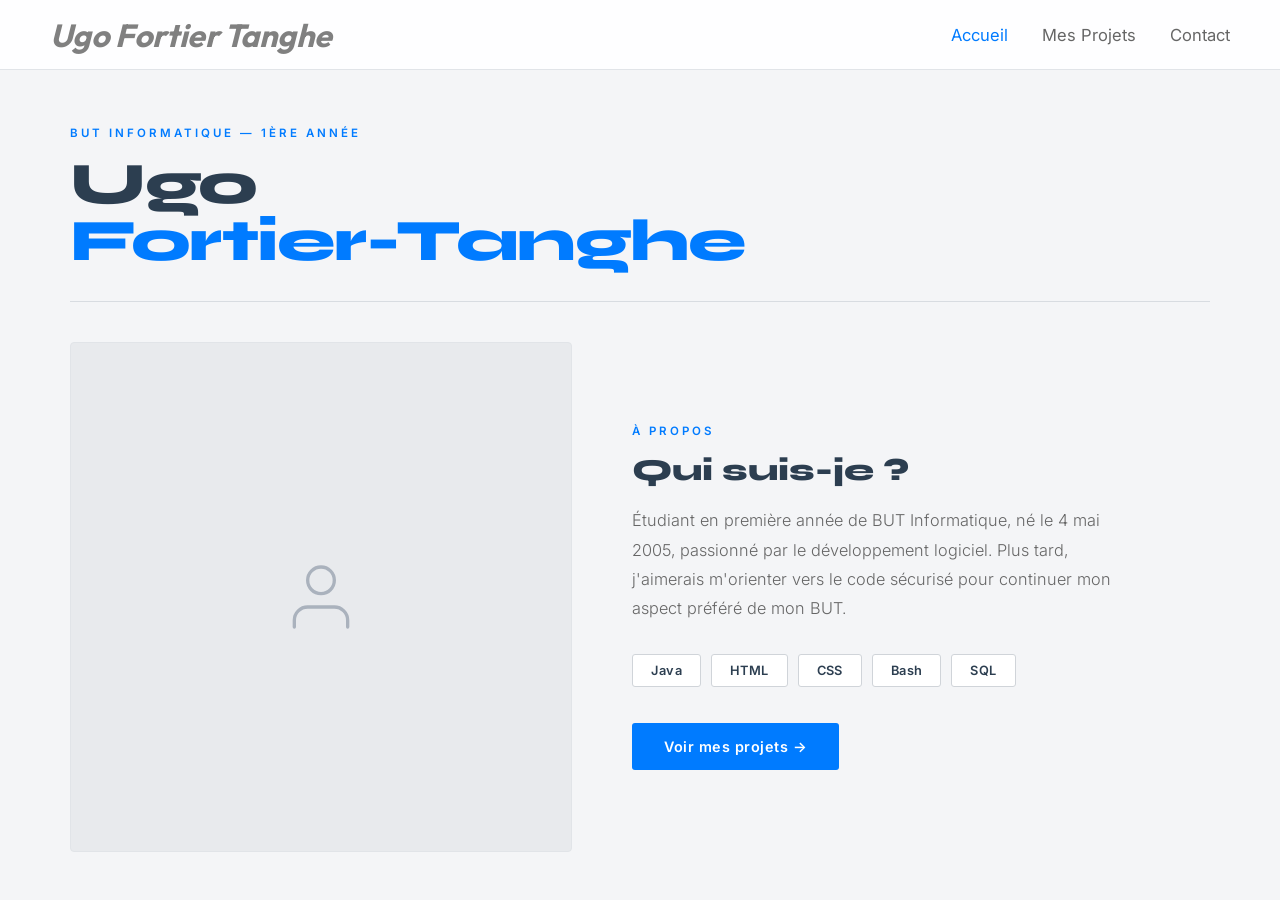
==== Portfolio/accueil.html @ 7737028e "Initial commit : Portfolio" ====
<!DOCTYPE html>
<html lang="fr">
<head>
    <meta charset="UTF-8">
    <meta name="viewport" content="width=device-width, initial-scale=1.0">
    <title>Portfolio — Ugo Fortier-Tanghe</title>
    <link rel="preconnect" href="https://fonts.googleapis.com">
    <link rel="preconnect" href="https://fonts.gstatic.com" crossorigin>
    <link href="https://fonts.googleapis.com/css2?family=Inter:wght@300;400;600;700&family=Outfit:wght@300;400;500;600&family=Syne:wght@700;800&display=swap" rel="stylesheet">
    <link rel="stylesheet" href="global.css">
    <link rel="stylesheet" href="accueil.css">
</head>
<body>

    <header>
        <a href="accueil.html" class="nom">Ugo Fortier Tanghe</a>
        <nav>
            <a href="accueil.html" class="lien-actif">Accueil</a>
            <a href="projets.html">Mes Projets</a>
            <a href="contact.html">Contact</a>
        </nav>
    </header>

    <main>
        <section class="hero">

            <div class="hero-top">
                <span class="overline">BUT Informatique — 1ère Année</span>
            </div>

            <h1 class="hero-titre">Ugo<br><span class="nom-accent">Fortier-Tanghe</span></h1>

            <div class="hero-rule"></div>

            <div class="hero-grid">
                <div class="hero-image">
                    <svg xmlns="http://www.w3.org/2000/svg" viewBox="0 0 24 24" fill="none" stroke="#aab2bd" stroke-width="1" stroke-linecap="round" stroke-linejoin="round" style="width: 80px; height: 80px;">
                        <path d="M20 21v-2a4 4 0 0 0-4-4H8a4 4 0 0 0-4 4v2"></path>
                        <circle cx="12" cy="7" r="4"></circle>
                    </svg>
                </div>

                <div class="hero-content">
                    <span class="overline">À propos</span>
                    <h2>Qui suis-je&nbsp;?</h2>
                    <p>Étudiant en première année de BUT Informatique, né le 4 mai 2005, passionné par le développement logiciel. Plus tard, j'aimerais m'orienter vers le code sécurisé pour continuer mon aspect préféré de mon BUT.</p>
                    <div class="tech-tags">
                        <span>Java</span>
                        <span>HTML</span>
                        <span>CSS</span>
                        <span>Bash</span>
                        <span>SQL</span>
                    </div>
                    <a href="projets.html" class="btn-cta">Voir mes projets →</a>
                </div>
            </div>

        </section>
    </main>

</body>
</html>
---- Portfolio/global.css ----
@import url('https://fonts.googleapis.com/css2?family=Outfit:wght@300;400;500;600&display=swap');

* {
    margin: 0;
}

header {
    position: fixed;
    top: 0;
    left: 0;
    width: 100%;
    background: rgba(255, 255, 255, 0.9);
    border-bottom: 1px solid #e1e4e8;
    display: flex;
    align-items: center;
    justify-content: space-between;
    padding: 0 50px;
    height: 70px;
    box-sizing: border-box;
    z-index: 10000;
}

nav a {
    text-decoration: none;
    color: #666666;
    margin-left: 30px;
    font-size: 1.3vw;
}

nav a:hover, nav a.lien-actif {
    color: #007BFF; 
}

.nom {
    font-size: 32px;
    color: grey;
    font-style: italic;
    text-decoration: none;
    font-weight: bold;
    font-family: 'Outfit', sans-serif;
}
---- Portfolio/accueil.css ----
body {
    font-family: 'Inter', sans-serif;
    background: #f4f5f7;
    color: #333333;
}

* { box-sizing: border-box; }

/* ── Layout principal ── */
main {
    margin-top: 70px;
    min-height: calc(100vh - 70px);
    display: flex;
}

/* ── Hero éditorial ── */
.hero {
    flex: 1;
    display: flex;
    flex-direction: column;
    padding: 56px 70px 48px;
}

.hero-top {
    display: flex;
    align-items: center;
    justify-content: space-between;
}

.overline {
    font-size: 0.72rem;
    font-weight: 600;
    letter-spacing: 3px;
    text-transform: uppercase;
    color: #007BFF;
    display: block;
}

.hero-index {
    font-family: 'Syne', sans-serif;
    font-size: 0.8rem;
    letter-spacing: 2px;
    font-weight: 700;
    color: #aab2bd;
}

.hero-titre {
    font-family: 'Syne', sans-serif;
    font-weight: 800;
    font-size: clamp(2.6rem, 4.6vw, 4.4rem);
    line-height: 0.96;
    letter-spacing: -1.5px;
    color: #2c3e50;
    margin: 16px 0 0;
}

.hero-titre .nom-accent { color: #007BFF; }

.hero-rule {
    height: 1px;
    background: #d8dce1;
    margin: 32px 0 40px;
}

/* ── Grille image + texte ── */
.hero-grid {
    display: grid;
    grid-template-columns: 1fr 1.15fr;
    gap: 60px;
    flex: 1;
    min-height: 0;
}

.hero-image {
    border: 1px solid #e1e4e8;
    border-radius: 4px;
    overflow: hidden;
    background: #e8eaed;
    min-height: 380px;
    display: flex;
    align-items: center;
    justify-content: center;
}

.hero-image img {
    width: 100%;
    height: 100%;
    object-fit: cover;
}

.hero-content {
    display: flex;
    flex-direction: column;
    justify-content: center;
    max-width: 500px;
}

.hero-content h2 {
    font-family: 'Syne', sans-serif;
    font-weight: 800;
    font-size: 1.9rem;
    color: #2c3e50;
    margin: 14px 0 18px;
}

.hero-content p {
    font-size: 1.02rem;
    font-weight: 300;
    line-height: 1.8;
    color: #666;
    margin: 0 0 30px;
}

/* ── Tech tags ── */
.tech-tags {
    display: flex;
    flex-wrap: wrap;
    gap: 10px;
    margin-bottom: 36px;
}

.tech-tags span {
    font-size: 0.8rem;
    font-weight: 600;
    padding: 8px 18px;
    border: 1.5px solid #d0d4d9;
    border-radius: 3px;
    color: #2c3e50;
    background: #fff;
    letter-spacing: 0.4px;
    transition: border-color 0.2s, color 0.2s;
}

.tech-tags span:hover {
    border-color: #007BFF;
    color: #007BFF;
}

/* ── CTA ── */
.btn-cta {
    display: inline-flex;
    align-items: center;
    gap: 8px;
    background: #007BFF;
    color: #fff;
    padding: 15px 32px;
    font-size: 0.9rem;
    font-weight: 600;
    letter-spacing: 0.5px;
    text-decoration: none;
    border-radius: 3px;
    align-self: flex-start;
    transition: background 0.2s, transform 0.2s;
}

.btn-cta:hover {
    background: #0056b3;
    transform: translateY(-1px);
}

/* ── Responsive ── */
@media (max-width: 900px) {
    .hero { padding: 44px 32px; }
    .hero-grid {
        grid-template-columns: 1fr;
        gap: 36px;
    }
    .hero-image { min-height: 300px; }
    .hero-content { max-width: none; }
    .hero-titre { font-size: clamp(2.2rem, 9vw, 3.4rem); }
}
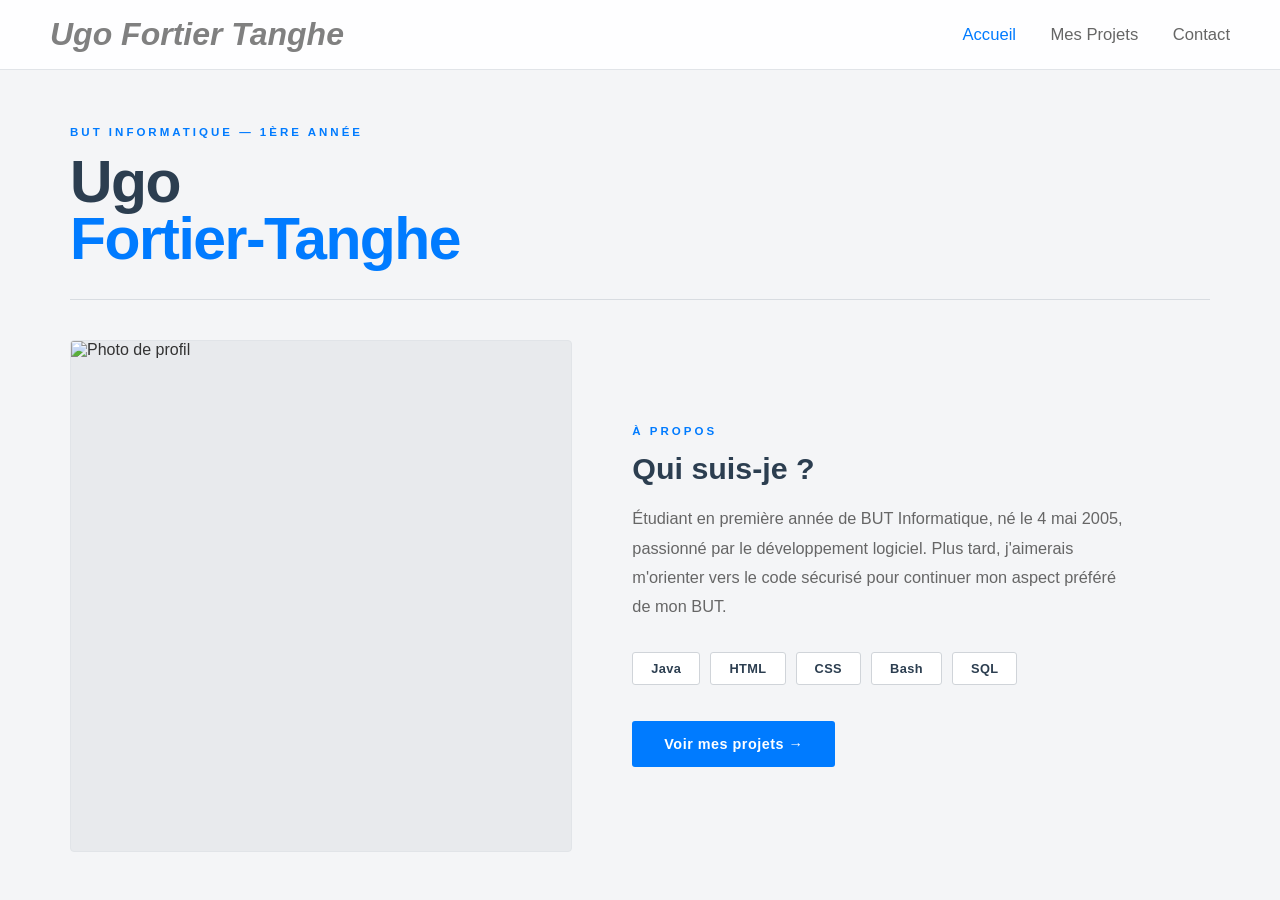
==== commit 3a5177b5: "Mise à jour du portfolio et des pages de projets" ====
--- a/Portfolio/accueil.html
+++ b/Portfolio/accueil.html
@@ -1,19 +1,18 @@
 <!DOCTYPE html>
 <html lang="fr">
+
 <head>
     <meta charset="UTF-8">
     <meta name="viewport" content="width=device-width, initial-scale=1.0">
     <title>Portfolio — Ugo Fortier-Tanghe</title>
-    <link rel="preconnect" href="https://fonts.googleapis.com">
-    <link rel="preconnect" href="https://fonts.gstatic.com" crossorigin>
-    <link href="https://fonts.googleapis.com/css2?family=Inter:wght@300;400;600;700&family=Outfit:wght@300;400;500;600&family=Syne:wght@700;800&display=swap" rel="stylesheet">
     <link rel="stylesheet" href="global.css">
     <link rel="stylesheet" href="accueil.css">
 </head>
+
 <body>
 
-    <header>
-        <a href="accueil.html" class="nom">Ugo Fortier Tanghe</a>
+    <header class="navigation">
+        <a href="accueil.html" class="Mon-Nom">Ugo Fortier Tanghe</a>
         <nav>
             <a href="accueil.html" class="lien-actif">Accueil</a>
             <a href="projets.html">Mes Projets</a>
@@ -22,36 +21,35 @@
     </header>
 
     <main>
-        <section class="hero">
+        <section class="haut-de-page">
 
-            <div class="hero-top">
-                <span class="overline">BUT Informatique — 1ère Année</span>
+            <div class="infos-but">
+                <span class="but">BUT Informatique — 1ère Année</span>
             </div>
 
-            <h1 class="hero-titre">Ugo<br><span class="nom-accent">Fortier-Tanghe</span></h1>
+            <h1 class="titre-haut-de-page">Ugo<br><span class="Nom">Fortier-Tanghe</span></h1>
 
-            <div class="hero-rule"></div>
+            <div class="ligne-cahier"></div>
 
-            <div class="hero-grid">
-                <div class="hero-image">
-                    <svg xmlns="http://www.w3.org/2000/svg" viewBox="0 0 24 24" fill="none" stroke="#aab2bd" stroke-width="1" stroke-linecap="round" stroke-linejoin="round" style="width: 80px; height: 80px;">
-                        <path d="M20 21v-2a4 4 0 0 0-4-4H8a4 4 0 0 0-4 4v2"></path>
-                        <circle cx="12" cy="7" r="4"></circle>
-                    </svg>
+            <div class="a-propos-de-moi">
+                <div class="Mon-Image">
+                    <img src="images/pdp.jpg" alt="Photo de profil">
                 </div>
 
-                <div class="hero-content">
-                    <span class="overline">À propos</span>
-                    <h2>Qui suis-je&nbsp;?</h2>
-                    <p>Étudiant en première année de BUT Informatique, né le 4 mai 2005, passionné par le développement logiciel. Plus tard, j'aimerais m'orienter vers le code sécurisé pour continuer mon aspect préféré de mon BUT.</p>
-                    <div class="tech-tags">
+                <div class="mes-infos">
+                    <span class="but">À propos</span>
+                    <h2>Qui suis-je ?</h2>
+                    <p>Étudiant en première année de BUT Informatique, né le 4 mai 2005, passionné par le développement
+                        logiciel. Plus tard, j'aimerais m'orienter vers le code sécurisé pour continuer mon aspect
+                        préféré de mon BUT.</p>
+                    <div class="mes-matieres">
                         <span>Java</span>
                         <span>HTML</span>
                         <span>CSS</span>
                         <span>Bash</span>
                         <span>SQL</span>
                     </div>
-                    <a href="projets.html" class="btn-cta">Voir mes projets →</a>
+                    <a href="projets.html" class="Mes-Projets">Voir mes projets →</a>
                 </div>
             </div>
 
@@ -59,4 +57,5 @@
     </main>
 
 </body>
-</html>
+
+</html>
--- a/Portfolio/global.css
+++ b/Portfolio/global.css
@@ -1,10 +1,12 @@
-@import url('https://fonts.googleapis.com/css2?family=Outfit:wght@300;400;500;600&display=swap');
-
 * {
     margin: 0;
 }
 
-header {
+body {
+    font-family: 'Outfit', sans-serif;
+}
+
+.navigation {
     position: fixed;
     top: 0;
     left: 0;
@@ -20,18 +22,19 @@
     z-index: 10000;
 }
 
-nav a {
+.navigation nav a {
     text-decoration: none;
     color: #666666;
     margin-left: 30px;
     font-size: 1.3vw;
+    font-family: 'Outfit', sans-serif;
 }
 
-nav a:hover, nav a.lien-actif {
+.navigation nav a:hover, .navigation nav a.lien-actif {
     color: #007BFF; 
 }
 
-.nom {
+.Mon-Nom {
     font-size: 32px;
     color: grey;
     font-style: italic;
--- a/Portfolio/accueil.css
+++ b/Portfolio/accueil.css
@@ -6,28 +6,26 @@
 
 * { box-sizing: border-box; }
 
-/* ── Layout principal ── */
 main {
     margin-top: 70px;
     min-height: calc(100vh - 70px);
     display: flex;
 }
 
-/* ── Hero éditorial ── */
-.hero {
+.haut-de-page {
     flex: 1;
     display: flex;
     flex-direction: column;
     padding: 56px 70px 48px;
 }
 
-.hero-top {
+.infos-but {
     display: flex;
     align-items: center;
     justify-content: space-between;
 }
 
-.overline {
+.but {
     font-size: 0.72rem;
     font-weight: 600;
     letter-spacing: 3px;
@@ -36,7 +34,7 @@
     display: block;
 }
 
-.hero-index {
+.index-haut-de-page {
     font-family: 'Syne', sans-serif;
     font-size: 0.8rem;
     letter-spacing: 2px;
@@ -44,7 +42,7 @@
     color: #aab2bd;
 }
 
-.hero-titre {
+.titre-haut-de-page {
     font-family: 'Syne', sans-serif;
     font-weight: 800;
     font-size: clamp(2.6rem, 4.6vw, 4.4rem);
@@ -54,16 +52,15 @@
     margin: 16px 0 0;
 }
 
-.hero-titre .nom-accent { color: #007BFF; }
+.titre-haut-de-page .Nom { color: #007BFF; }
 
-.hero-rule {
+.ligne-cahier {
     height: 1px;
     background: #d8dce1;
     margin: 32px 0 40px;
 }
 
-/* ── Grille image + texte ── */
-.hero-grid {
+.a-propos-de-moi {
     display: grid;
     grid-template-columns: 1fr 1.15fr;
     gap: 60px;
@@ -71,7 +68,7 @@
     min-height: 0;
 }
 
-.hero-image {
+.Mon-Image {
     border: 1px solid #e1e4e8;
     border-radius: 4px;
     overflow: hidden;
@@ -82,20 +79,20 @@
     justify-content: center;
 }
 
-.hero-image img {
+.Mon-Image img {
     width: 100%;
     height: 100%;
     object-fit: cover;
 }
 
-.hero-content {
+.mes-infos {
     display: flex;
     flex-direction: column;
     justify-content: center;
     max-width: 500px;
 }
 
-.hero-content h2 {
+.mes-infos h2 {
     font-family: 'Syne', sans-serif;
     font-weight: 800;
     font-size: 1.9rem;
@@ -103,7 +100,7 @@
     margin: 14px 0 18px;
 }
 
-.hero-content p {
+.mes-infos p {
     font-size: 1.02rem;
     font-weight: 300;
     line-height: 1.8;
@@ -111,15 +108,14 @@
     margin: 0 0 30px;
 }
 
-/* ── Tech tags ── */
-.tech-tags {
+.mes-matieres {
     display: flex;
     flex-wrap: wrap;
     gap: 10px;
     margin-bottom: 36px;
 }
 
-.tech-tags span {
+.mes-matieres span {
     font-size: 0.8rem;
     font-weight: 600;
     padding: 8px 18px;
@@ -131,13 +127,12 @@
     transition: border-color 0.2s, color 0.2s;
 }
 
-.tech-tags span:hover {
+.mes-matieres span:hover {
     border-color: #007BFF;
     color: #007BFF;
 }
 
-/* ── CTA ── */
-.btn-cta {
+.Mes-Projets {
     display: inline-flex;
     align-items: center;
     gap: 8px;
@@ -153,19 +148,18 @@
     transition: background 0.2s, transform 0.2s;
 }
 
-.btn-cta:hover {
+.Mes-Projets:hover {
     background: #0056b3;
     transform: translateY(-1px);
 }
 
-/* ── Responsive ── */
 @media (max-width: 900px) {
-    .hero { padding: 44px 32px; }
-    .hero-grid {
+    .haut-de-page { padding: 44px 32px; }
+    .a-propos-de-moi {
         grid-template-columns: 1fr;
         gap: 36px;
     }
-    .hero-image { min-height: 300px; }
-    .hero-content { max-width: none; }
-    .hero-titre { font-size: clamp(2.2rem, 9vw, 3.4rem); }
+    .Mon-Image { min-height: 300px; }
+    .mes-infos { max-width: none; }
+    .titre-haut-de-page { font-size: clamp(2.2rem, 9vw, 3.4rem); }
 }
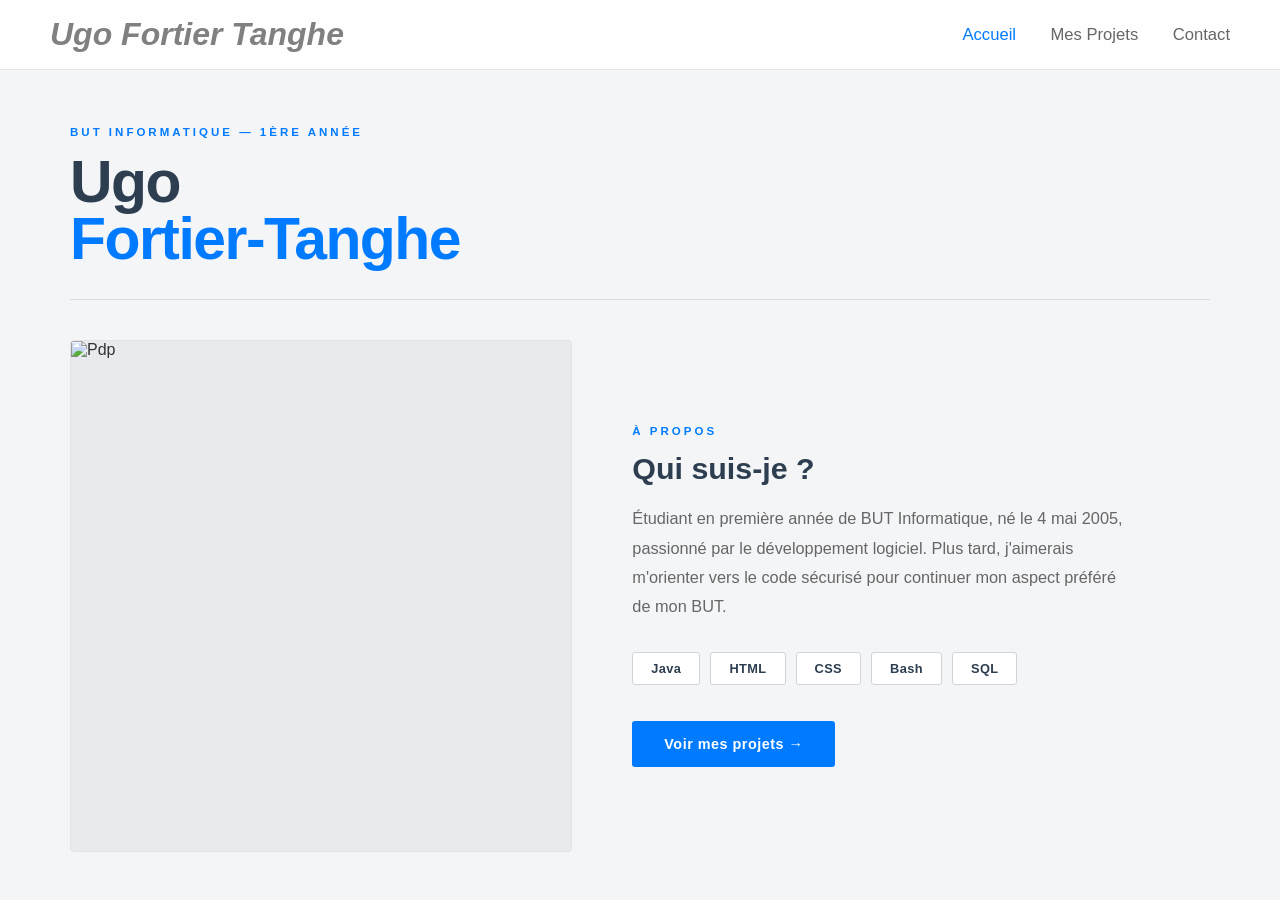
==== commit 59a5f0f1: "supp photos inutiles" ====
--- a/Portfolio/accueil.html
+++ b/Portfolio/accueil.html
@@ -33,7 +33,7 @@
 
             <div class="a-propos-de-moi">
                 <div class="Mon-Image">
-                    <img src="images/pdp.jpg" alt="Photo de profil">
+                    <img src="images/pdp.jpg" alt="Pdp">
                 </div>
 
                 <div class="mes-infos">
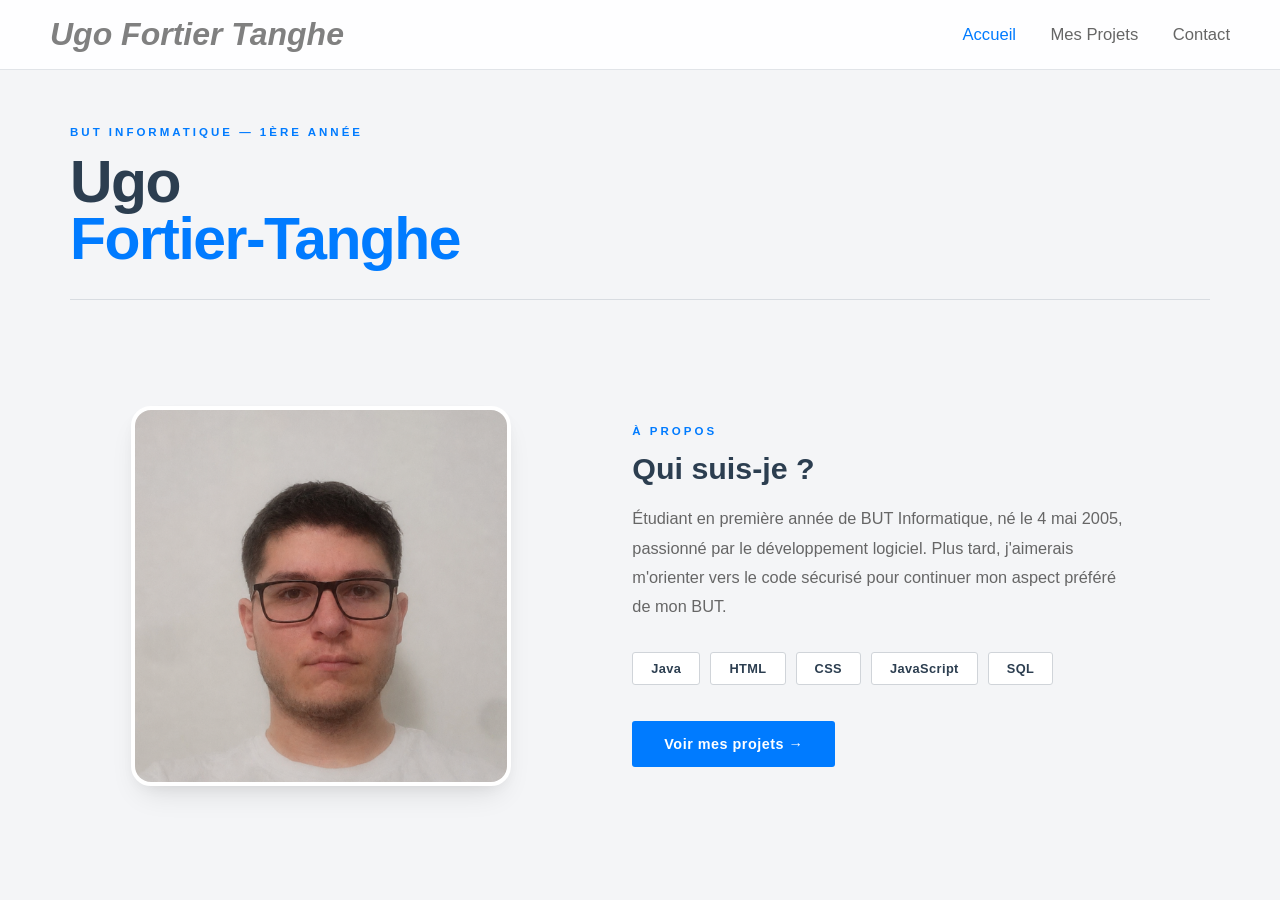
==== commit a4182b97: "ajout compétence et réglage icones" ====
--- a/Portfolio/accueil.html
+++ b/Portfolio/accueil.html
@@ -33,7 +33,7 @@
 
             <div class="a-propos-de-moi">
                 <div class="Mon-Image">
-                    <img src="images/pdp.jpg" alt="Pdp">
+                    <img src="img/moi_photo_chatgpt.png" alt="Pdp">
                 </div>
 
                 <div class="mes-infos">
@@ -46,7 +46,7 @@
                         <span>Java</span>
                         <span>HTML</span>
                         <span>CSS</span>
-                        <span>Bash</span>
+                        <span>JavaScript</span>
                         <span>SQL</span>
                     </div>
                     <a href="projets.html" class="Mes-Projets">Voir mes projets →</a>
--- a/Portfolio/accueil.css
+++ b/Portfolio/accueil.css
@@ -69,20 +69,36 @@
 }
 
 .Mon-Image {
-    border: 1px solid #e1e4e8;
-    border-radius: 4px;
+    border: 4px solid #ffffff;
+    border-radius: 20px;
     overflow: hidden;
-    background: #e8eaed;
-    min-height: 380px;
+    background: #ffffff;
+    max-width: 380px;
+    width: 100%;
+    aspect-ratio: 1 / 1;
     display: flex;
     align-items: center;
     justify-content: center;
+    align-self: center;
+    justify-self: center;
+    box-shadow: 0 15px 30px -10px rgba(0, 0, 0, 0.12), 0 5px 15px -5px rgba(0, 0, 0, 0.06);
+    transition: transform 0.4s cubic-bezier(0.16, 1, 0.3, 1), box-shadow 0.4s ease;
+}
+
+.Mon-Image:hover {
+    transform: translateY(-6px);
+    box-shadow: 0 25px 40px -15px rgba(0, 0, 0, 0.2);
 }
 
 .Mon-Image img {
     width: 100%;
     height: 100%;
     object-fit: cover;
+    transition: transform 0.4s cubic-bezier(0.16, 1, 0.3, 1);
+}
+
+.Mon-Image:hover img {
+    transform: scale(1.04);
 }
 
 .mes-infos {
@@ -159,7 +175,6 @@
         grid-template-columns: 1fr;
         gap: 36px;
     }
-    .Mon-Image { min-height: 300px; }
     .mes-infos { max-width: none; }
     .titre-haut-de-page { font-size: clamp(2.2rem, 9vw, 3.4rem); }
 }
